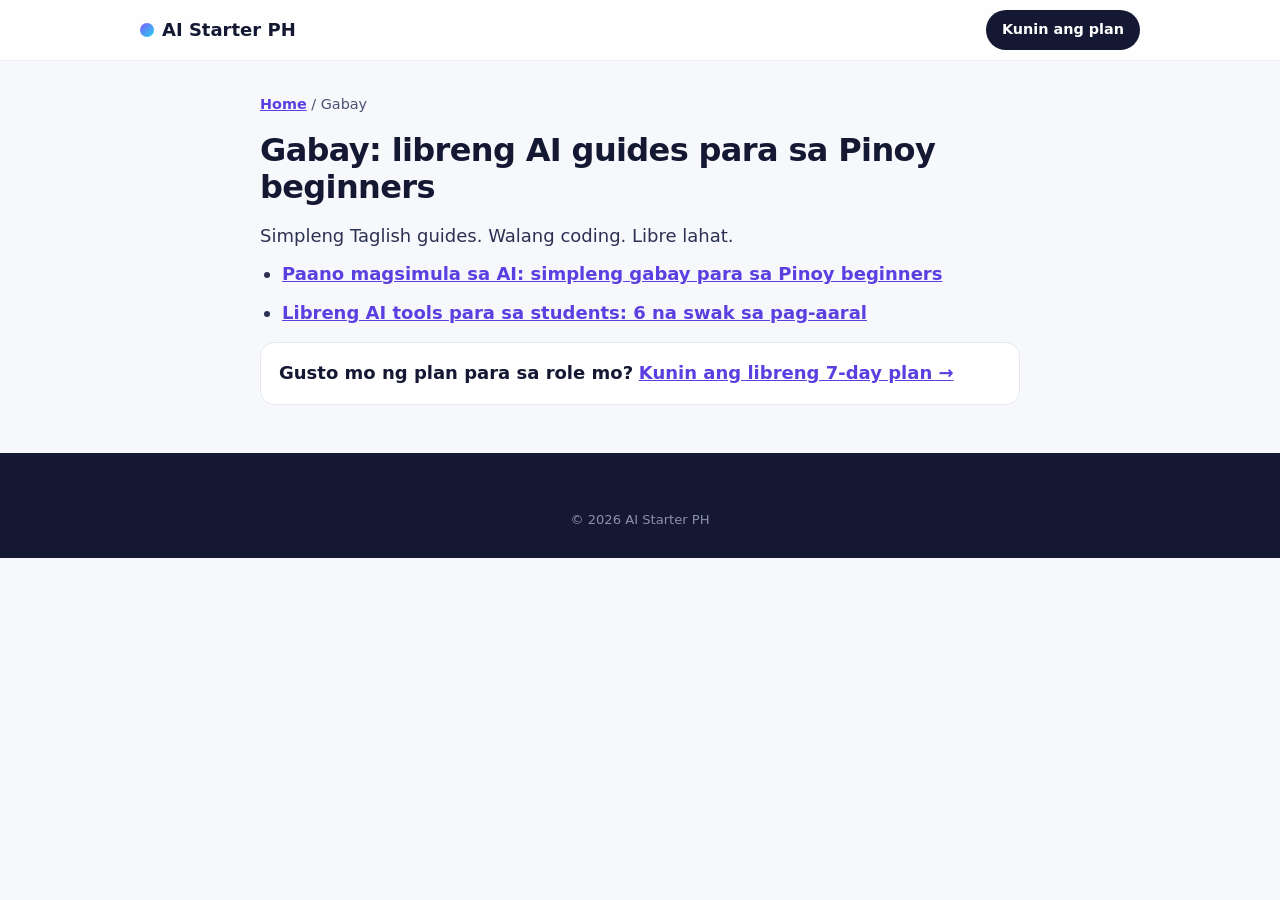
==== gabay/index.html @ e45cbada "Weekly review: students AI tools guide, /gabay/ index, copy-prompt AI coach on each plan, sitemap an" ====
<!doctype html>
<html lang="fil">
<head>
<meta charset="utf-8">
<meta name="viewport" content="width=device-width, initial-scale=1">
<title>Gabay: libreng AI guides para sa Pinoy beginners | AI Starter PH</title>
<meta name="description" content="Lahat ng libreng Taglish AI guides ng AI Starter PH. Simpleng hakbang para sa students, freelancers, sellers, creators at office workers.">
<link rel="canonical" href="https://jecabs67.github.io/ai-starter-ph/gabay/">
<link rel="icon" href="../favicon.svg" type="image/svg+xml">
<meta property="og:type" content="website">
<meta property="og:locale" content="fil_PH">
<meta property="og:title" content="Gabay: libreng AI guides para sa Pinoy beginners">
<meta property="og:url" content="https://jecabs67.github.io/ai-starter-ph/gabay/">
<meta property="og:image" content="https://jecabs67.github.io/ai-starter-ph/og-image.png">
<link rel="stylesheet" href="../style.css">
<script type="application/ld+json">{"@context": "https://schema.org", "@type": "CollectionPage", "name": "Gabay: mga AI guide para sa Pinoy beginners", "url": "https://jecabs67.github.io/ai-starter-ph/gabay/", "inLanguage": "fil", "hasPart": [{"@type": "Article", "name": "Paano magsimula sa AI", "url": "https://jecabs67.github.io/ai-starter-ph/gabay/paano-magsimula-sa-ai.html"}, {"@type": "Article", "name": "Libreng AI tools para sa students", "url": "https://jecabs67.github.io/ai-starter-ph/gabay/libreng-ai-tools-para-sa-students.html"}]}</script>
</head>
<body>
<nav class="nav"><div class="wrap"><a class="logo" href="../" style="color:inherit;text-decoration:none"><span class="dot"></span>AI Starter PH</a><a href="../#roles" class="nav-cta">Kunin ang plan</a></div></nav>
<main class="wrap">
<article class="guide">
<p class="crumb"><a href="../">Home</a> / Gabay</p>
<h1>Gabay: libreng AI guides para sa Pinoy beginners</h1>
<p>Simpleng Taglish guides. Walang coding. Libre lahat.</p>
<ul>
<li><a href="paano-magsimula-sa-ai.html">Paano magsimula sa AI: simpleng gabay para sa Pinoy beginners</a></li>
<li><a href="libreng-ai-tools-para-sa-students.html">Libreng AI tools para sa students: 6 na swak sa pag-aaral</a></li>
</ul>
<div class="box"><b>Gusto mo ng plan para sa role mo?</b> <a href="../#roles">Kunin ang libreng 7-day plan →</a></div>
</article>
</main>
<footer><div class="wrap"><p class="small">© 2026 AI Starter PH</p></div></footer>
</body>
</html>
---- style.css ----
*{box-sizing:border-box;margin:0;padding:0}
html{scroll-behavior:smooth}
body{font-family:"Inter",system-ui,-apple-system,Segoe UI,Roboto,sans-serif;background:#f7f8fc;color:#141833;line-height:1.6;font-size:17px}
.wrap{max-width:1040px;margin:0 auto;padding:0 20px}
.nav{position:sticky;top:0;z-index:5;background:rgba(255,255,255,.85);backdrop-filter:blur(10px);border-bottom:1px solid #eceefa}
.nav .wrap{display:flex;justify-content:space-between;align-items:center;height:60px}
.logo{font-weight:800;display:flex;align-items:center;gap:8px}
.dot{width:14px;height:14px;border-radius:50%;background:linear-gradient(135deg,#7c5cff,#22d3ee)}
.nav-cta{background:#141833;color:#fff;padding:8px 16px;border-radius:999px;text-decoration:none;font-weight:600;font-size:.9rem}
.hero{background:radial-gradient(circle at 80% 20%,#e7e1ff,transparent 50%),radial-gradient(circle at 10% 90%,#d8f6fb,transparent 50%);padding:48px 0 32px}
.hero-grid{display:grid;gap:24px;align-items:center}
.pill{display:inline-block;background:#fff;border:1px solid #e6e8f5;padding:6px 14px;border-radius:999px;font-size:.85rem;font-weight:600}
h1{font-size:2.3rem;line-height:1.15;margin:16px 0;letter-spacing:-.02em}
.grad{background:linear-gradient(90deg,#7c5cff,#22a6ee);-webkit-background-clip:text;background-clip:text;color:transparent}
.sub{font-size:1.1rem;color:#4a5072;max-width:520px}
.hero-btns{display:flex;flex-wrap:wrap;gap:10px;margin-top:22px}
.btn{display:inline-block;background:linear-gradient(135deg,#7c5cff,#5b8cff);color:#fff;padding:14px 24px;border-radius:14px;font-weight:700;text-decoration:none;box-shadow:0 8px 24px rgba(124,92,255,.3);transition:transform .15s}
.btn:hover{transform:translateY(-2px)}
.btn.ghost{background:#fff;color:#141833;box-shadow:none;border:1px solid #e0e3f2}
.hero-art{max-width:360px;margin:0 auto;width:100%}
section{padding:40px 0}
h2{font-size:1.6rem;letter-spacing:-.01em;margin-bottom:8px}
.center{text-align:center}.muted{color:#5d6386}
.step-grid{display:grid;gap:14px;margin-top:20px}
.step{background:#fff;border:1px solid #eceefa;border-radius:18px;padding:20px;display:grid;grid-template-columns:44px 1fr;column-gap:14px}
.step b{grid-row:span 2;width:44px;height:44px;border-radius:12px;background:#efeaff;color:#7c5cff;display:grid;place-items:center;font-size:1.2rem}
.step h3{font-size:1.08rem}.step p{color:#5d6386;font-size:.95rem}
.roles{display:grid;grid-template-columns:1fr 1fr;gap:12px;margin-top:20px}
.role{background:#fff;border:2px solid #eceefa;color:inherit;border-radius:18px;padding:18px 12px;font:inherit;font-weight:700;cursor:pointer;transition:all .15s;display:flex;flex-direction:column;align-items:center;gap:6px}
.role span{font-size:2rem}
.role:hover{border-color:#c9bdff;transform:translateY(-2px);box-shadow:0 8px 20px rgba(20,24,51,.06)}
.role.active{border-color:#7c5cff;background:#f3f0ff;box-shadow:0 0 0 4px rgba(124,92,255,.15)}
.role:last-child{grid-column:span 2}
.plan-head{text-align:center;margin-bottom:20px}
.plan-grid{display:grid;gap:16px}
.card{background:#fff;border:1px solid #eceefa;border-radius:20px;padding:22px;box-shadow:0 4px 16px rgba(20,24,51,.04)}
.card h3{font-size:1.15rem;margin-bottom:14px}
.tool{display:flex;align-items:center;gap:14px;padding:14px;border-radius:14px;border:1px solid #eceefa;margin-bottom:10px;transition:all .15s}
.tool:hover{border-color:#c9bdff;background:#faf9ff}
.badge{flex:none;width:46px;height:46px;border-radius:12px;display:grid;place-items:center;color:#fff;font-weight:800}
.tool .info{flex:1;min-width:0}.tool .info b{display:block}.tool .info small{color:#5d6386;font-size:.9rem}
.try{flex:none;background:#141833;color:#fff;text-decoration:none;padding:9px 14px;border-radius:10px;font-weight:700;font-size:.9rem}
.try:hover{background:#7c5cff}
.featured{border:2px dashed #f5b83d;background:#fffbf0}
.tag{display:inline-block;background:#f5b83d;color:#3a2800;font-size:.7rem;font-weight:800;padding:3px 8px;border-radius:6px;text-transform:uppercase;letter-spacing:.04em;vertical-align:middle;margin-right:6px}
.today{background:linear-gradient(135deg,#ecfdf3,#fff);border-color:#bbf0cf}
.today p{font-size:1.08rem}
.timeline{list-style:none;position:relative}
.timeline:before{content:"";position:absolute;left:15px;top:8px;bottom:8px;width:2px;background:#eceefa}
.timeline li{position:relative;display:flex;gap:14px;align-items:flex-start;padding:8px 0}
.timeline input{appearance:none;flex:none;width:32px;height:32px;border-radius:50%;border:2px solid #c9cde3;background:#fff;cursor:pointer;position:relative;z-index:1;display:grid;place-items:center;transition:all .15s}
.timeline input:checked{background:#16a34a;border-color:#16a34a}
.timeline input:checked:after{content:"✓";color:#fff;font-weight:800}
.timeline label{cursor:pointer;padding-top:4px}
.timeline li.done label{color:#8a90ad;text-decoration:line-through}
.progress{height:8px;background:#eceefa;border-radius:99px;margin:-4px 0 16px;overflow:hidden}
.progress div{height:100%;background:linear-gradient(90deg,#16a34a,#22d3ee);transition:width .3s}
.sponsor-banner{background:#fff4d6;padding:10px 16px;text-align:center;font-size:.9rem}
footer{background:#141833;color:#c9cde3;padding:48px 0 28px;text-align:center}
footer h3{color:#fff;font-size:1.3rem}
.signup{max-width:480px;margin:0 auto 24px}
form{display:flex;gap:8px;margin-top:14px}
input[type=email]{flex:1;min-width:0;padding:14px;border-radius:12px;border:1px solid #2c3258;background:#1d2246;color:#fff;font:inherit}
form button{padding:14px 18px;border-radius:12px;border:0;background:#2c3258;color:#9aa0c0;font:inherit;font-weight:700}
footer .muted{color:#9aa0c0}.small{font-size:.82rem;color:#8a90ad;margin-top:8px}
@media(min-width:760px){
 body{font-size:18px}
 h1{font-size:3.3rem}.hero{padding:72px 0 48px}
 .hero-grid{grid-template-columns:1.2fr 1fr}
 .step-grid{grid-template-columns:repeat(3,1fr)}
 .roles{grid-template-columns:repeat(5,1fr)}.role:last-child{grid-column:auto}
 .plan-grid{grid-template-columns:1fr 1fr}.plan-grid .wide{grid-column:span 2}
}
@media(max-width:480px){.card{padding:18px}.tool{flex-wrap:wrap}.tool .info{flex:1 1 calc(100% - 60px)}.try{width:100%;text-align:center}}
.today-head{display:flex;justify-content:space-between;align-items:center;gap:10px;flex-wrap:wrap;margin-bottom:10px}.today-head h3{margin:0}.daytag{background:#16a34a;color:#fff;font-weight:800;font-size:.8rem;padding:4px 10px;border-radius:999px}.done-all{background:linear-gradient(135deg,#f3f0ff,#ecfdf3)}button.btn{font:inherit;font-weight:700;cursor:pointer}
.hp{position:absolute;left:-9999px;width:1px;height:1px;opacity:0}
.nav-links{display:flex;align-items:center;gap:14px}
.nav-link{color:#141833;text-decoration:none;font-weight:600;font-size:.9rem}
.faq{margin:48px auto 24px;max-width:760px}
.faq h2{margin-bottom:16px}
.faq details{background:#fff;border:1px solid #e6e8f5;border-radius:14px;padding:14px 18px;margin-bottom:10px}
.faq summary{cursor:pointer;font-weight:700}
.faq details p{margin-top:8px;color:#4a5072}
.faq a,.guide a{color:#5b3fe0;font-weight:600}
.guide{max-width:760px;margin:32px auto 48px}
.guide h1{font-size:2rem}
.guide h2{margin:28px 0 8px;font-size:1.35rem}
.guide p,.guide li{margin-bottom:10px;color:#2c3152}
.guide ol,.guide ul{padding-left:22px}
.guide .box{background:#fff;border:1px solid #e6e8f5;border-radius:14px;padding:16px 18px;margin:14px 0}
.guide .crumb{font-size:.9rem;color:#4a5072}

.coach textarea{width:100%;font:inherit;font-size:.9rem;padding:10px 12px;border:1px solid #e6e8f5;border-radius:10px;resize:vertical;margin:8px 0;background:#fafbff;color:#2c3152}
.coach .hero-btns{margin-top:4px}
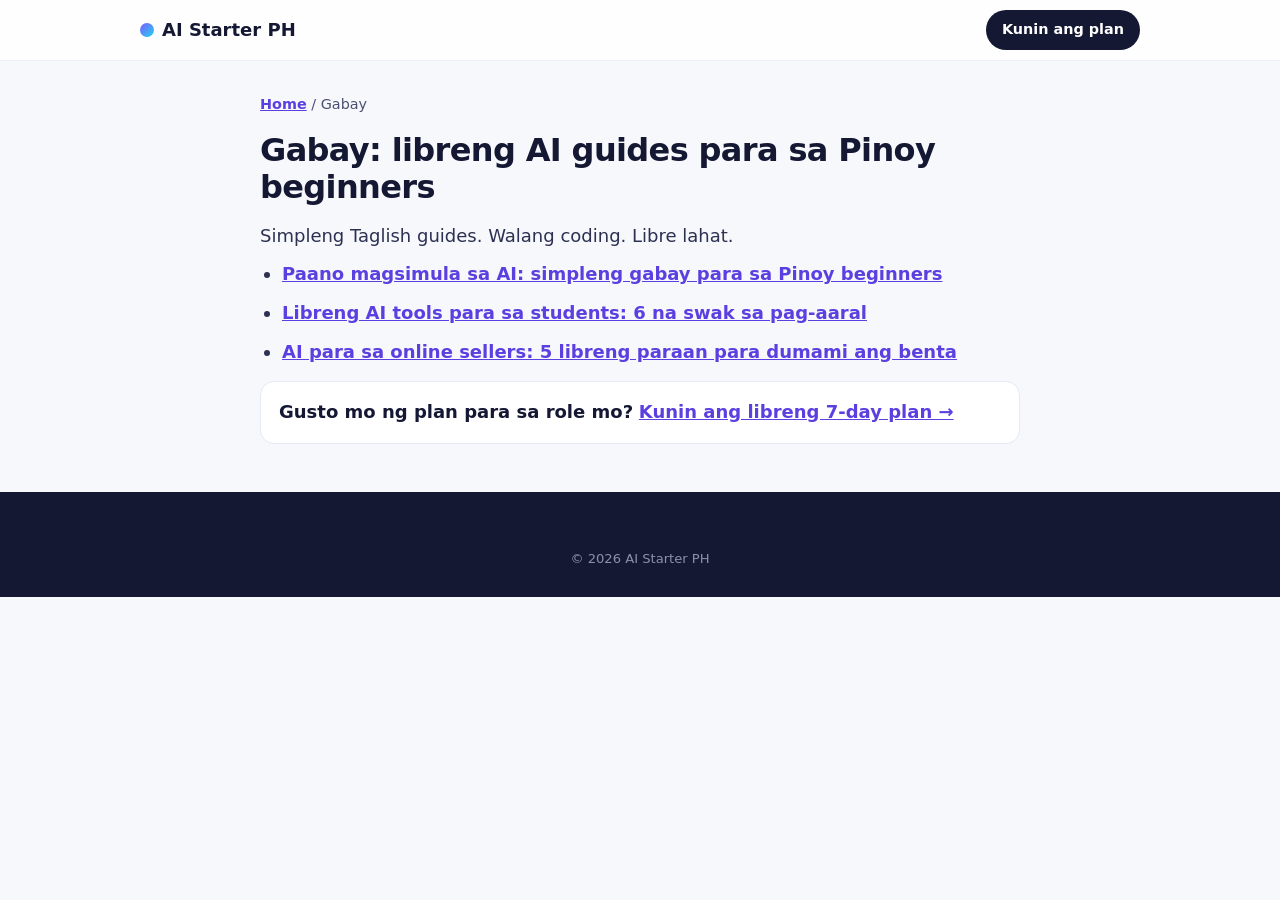
==== commit 90f6ecf3: "Weekly review: online sellers AI guide, guide link on Student and Seller plans, breadcrumb fix, site" ====
--- a/gabay/index.html
+++ b/gabay/index.html
@@ -13,7 +13,7 @@
 <meta property="og:url" content="https://jecabs67.github.io/ai-starter-ph/gabay/">
 <meta property="og:image" content="https://jecabs67.github.io/ai-starter-ph/og-image.png">
 <link rel="stylesheet" href="../style.css">
-<script type="application/ld+json">{"@context": "https://schema.org", "@type": "CollectionPage", "name": "Gabay: mga AI guide para sa Pinoy beginners", "url": "https://jecabs67.github.io/ai-starter-ph/gabay/", "inLanguage": "fil", "hasPart": [{"@type": "Article", "name": "Paano magsimula sa AI", "url": "https://jecabs67.github.io/ai-starter-ph/gabay/paano-magsimula-sa-ai.html"}, {"@type": "Article", "name": "Libreng AI tools para sa students", "url": "https://jecabs67.github.io/ai-starter-ph/gabay/libreng-ai-tools-para-sa-students.html"}]}</script>
+<script type="application/ld+json">{"@context": "https://schema.org", "@type": "CollectionPage", "name": "Gabay: mga AI guide para sa Pinoy beginners", "url": "https://jecabs67.github.io/ai-starter-ph/gabay/", "inLanguage": "fil", "hasPart": [{"@type": "Article", "name": "Paano magsimula sa AI", "url": "https://jecabs67.github.io/ai-starter-ph/gabay/paano-magsimula-sa-ai.html"}, {"@type": "Article", "name": "Libreng AI tools para sa students", "url": "https://jecabs67.github.io/ai-starter-ph/gabay/libreng-ai-tools-para-sa-students.html"}, {"@type": "Article", "name": "AI para sa online sellers", "url": "https://jecabs67.github.io/ai-starter-ph/gabay/ai-para-sa-online-sellers.html"}]}</script>
 </head>
 <body>
 <nav class="nav"><div class="wrap"><a class="logo" href="../" style="color:inherit;text-decoration:none"><span class="dot"></span>AI Starter PH</a><a href="../#roles" class="nav-cta">Kunin ang plan</a></div></nav>
@@ -25,6 +25,7 @@
 <ul>
 <li><a href="paano-magsimula-sa-ai.html">Paano magsimula sa AI: simpleng gabay para sa Pinoy beginners</a></li>
 <li><a href="libreng-ai-tools-para-sa-students.html">Libreng AI tools para sa students: 6 na swak sa pag-aaral</a></li>
+<li><a href="ai-para-sa-online-sellers.html">AI para sa online sellers: 5 libreng paraan para dumami ang benta</a></li>
 </ul>
 <div class="box"><b>Gusto mo ng plan para sa role mo?</b> <a href="../#roles">Kunin ang libreng 7-day plan →</a></div>
 </article>
--- a/style.css
+++ b/style.css
@@ -92,3 +92,4 @@
 
 .coach textarea{width:100%;font:inherit;font-size:.9rem;padding:10px 12px;border:1px solid #e6e8f5;border-radius:10px;resize:vertical;margin:8px 0;background:#fafbff;color:#2c3152}
 .coach .hero-btns{margin-top:4px}
+.guide-link{margin:.4rem 0 0}.guide-link a{font-weight:600}
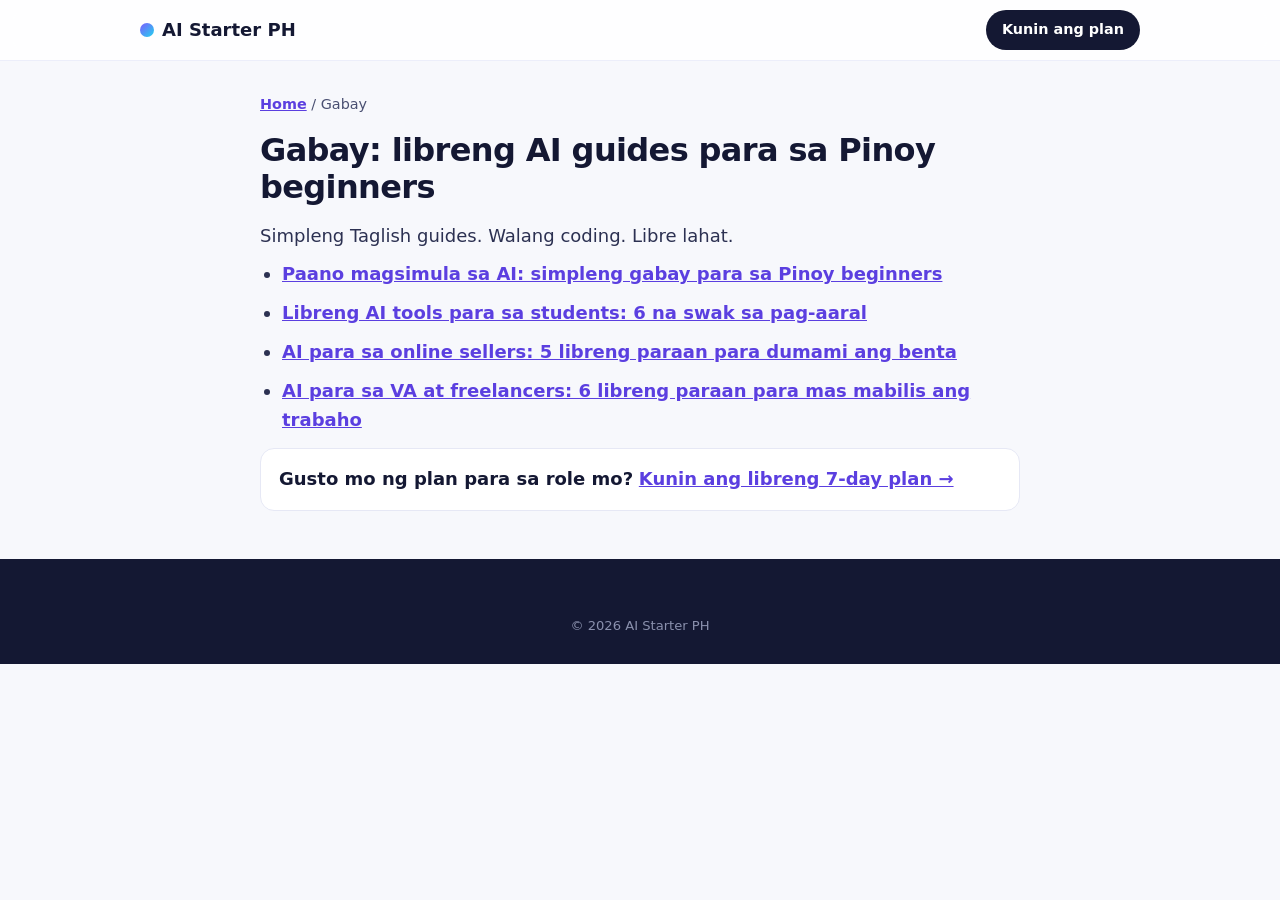
==== commit 4758a605: "Weekly review: VA and freelancers AI guide, guide link on VA plan, sitemap and llms.txt update" ====
--- a/gabay/index.html
+++ b/gabay/index.html
@@ -13,7 +13,7 @@
 <meta property="og:url" content="https://jecabs67.github.io/ai-starter-ph/gabay/">
 <meta property="og:image" content="https://jecabs67.github.io/ai-starter-ph/og-image.png">
 <link rel="stylesheet" href="../style.css">
-<script type="application/ld+json">{"@context": "https://schema.org", "@type": "CollectionPage", "name": "Gabay: mga AI guide para sa Pinoy beginners", "url": "https://jecabs67.github.io/ai-starter-ph/gabay/", "inLanguage": "fil", "hasPart": [{"@type": "Article", "name": "Paano magsimula sa AI", "url": "https://jecabs67.github.io/ai-starter-ph/gabay/paano-magsimula-sa-ai.html"}, {"@type": "Article", "name": "Libreng AI tools para sa students", "url": "https://jecabs67.github.io/ai-starter-ph/gabay/libreng-ai-tools-para-sa-students.html"}, {"@type": "Article", "name": "AI para sa online sellers", "url": "https://jecabs67.github.io/ai-starter-ph/gabay/ai-para-sa-online-sellers.html"}]}</script>
+<script type="application/ld+json">{"@context": "https://schema.org", "@type": "CollectionPage", "name": "Gabay: mga AI guide para sa Pinoy beginners", "url": "https://jecabs67.github.io/ai-starter-ph/gabay/", "inLanguage": "fil", "hasPart": [{"@type": "Article", "name": "Paano magsimula sa AI", "url": "https://jecabs67.github.io/ai-starter-ph/gabay/paano-magsimula-sa-ai.html"}, {"@type": "Article", "name": "Libreng AI tools para sa students", "url": "https://jecabs67.github.io/ai-starter-ph/gabay/libreng-ai-tools-para-sa-students.html"}, {"@type": "Article", "name": "AI para sa online sellers", "url": "https://jecabs67.github.io/ai-starter-ph/gabay/ai-para-sa-online-sellers.html"}, {"@type": "Article", "name": "AI para sa VA at freelancers", "url": "https://jecabs67.github.io/ai-starter-ph/gabay/ai-para-sa-va-at-freelancers.html"}]}</script>
 </head>
 <body>
 <nav class="nav"><div class="wrap"><a class="logo" href="../" style="color:inherit;text-decoration:none"><span class="dot"></span>AI Starter PH</a><a href="../#roles" class="nav-cta">Kunin ang plan</a></div></nav>
@@ -26,6 +26,7 @@
 <li><a href="paano-magsimula-sa-ai.html">Paano magsimula sa AI: simpleng gabay para sa Pinoy beginners</a></li>
 <li><a href="libreng-ai-tools-para-sa-students.html">Libreng AI tools para sa students: 6 na swak sa pag-aaral</a></li>
 <li><a href="ai-para-sa-online-sellers.html">AI para sa online sellers: 5 libreng paraan para dumami ang benta</a></li>
+<li><a href="ai-para-sa-va-at-freelancers.html">AI para sa VA at freelancers: 6 libreng paraan para mas mabilis ang trabaho</a></li>
 </ul>
 <div class="box"><b>Gusto mo ng plan para sa role mo?</b> <a href="../#roles">Kunin ang libreng 7-day plan →</a></div>
 </article>
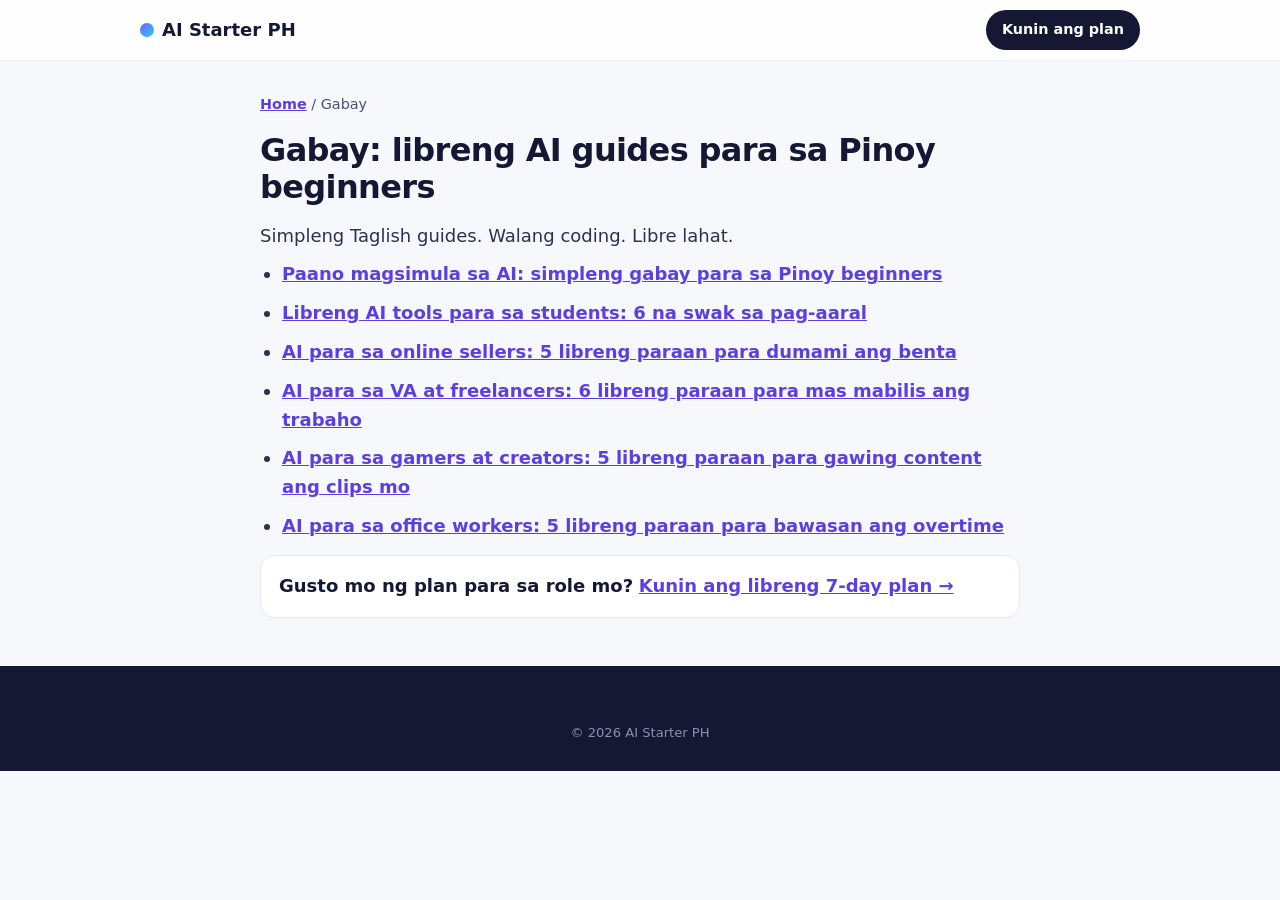
==== commit 7f48e455: "Add gamer and office guides, tool logos, and SEO updates New Taglish guides for the two video topics" ====
--- a/gabay/index.html
+++ b/gabay/index.html
@@ -12,8 +12,17 @@
 <meta property="og:title" content="Gabay: libreng AI guides para sa Pinoy beginners">
 <meta property="og:url" content="https://jecabs67.github.io/ai-starter-ph/gabay/">
 <meta property="og:image" content="https://jecabs67.github.io/ai-starter-ph/og-image.png">
+<meta property="og:image:width" content="1200">
+<meta property="og:image:height" content="630">
+<meta property="og:site_name" content="AI Starter PH">
+<meta property="og:description" content="Lahat ng libreng Taglish AI guides ng AI Starter PH. Simpleng hakbang para sa students, freelancers, sellers, creators at office workers.">
+<meta name="twitter:card" content="summary_large_image">
+<meta name="twitter:title" content="Gabay: libreng AI guides para sa Pinoy beginners">
+<meta name="twitter:description" content="Lahat ng libreng Taglish AI guides ng AI Starter PH. Simpleng hakbang para sa students, freelancers, sellers, creators at office workers.">
+<meta name="twitter:image" content="https://jecabs67.github.io/ai-starter-ph/og-image.png">
+<link rel="apple-touch-icon" href="../apple-touch-icon.png">
 <link rel="stylesheet" href="../style.css">
-<script type="application/ld+json">{"@context": "https://schema.org", "@type": "CollectionPage", "name": "Gabay: mga AI guide para sa Pinoy beginners", "url": "https://jecabs67.github.io/ai-starter-ph/gabay/", "inLanguage": "fil", "hasPart": [{"@type": "Article", "name": "Paano magsimula sa AI", "url": "https://jecabs67.github.io/ai-starter-ph/gabay/paano-magsimula-sa-ai.html"}, {"@type": "Article", "name": "Libreng AI tools para sa students", "url": "https://jecabs67.github.io/ai-starter-ph/gabay/libreng-ai-tools-para-sa-students.html"}, {"@type": "Article", "name": "AI para sa online sellers", "url": "https://jecabs67.github.io/ai-starter-ph/gabay/ai-para-sa-online-sellers.html"}, {"@type": "Article", "name": "AI para sa VA at freelancers", "url": "https://jecabs67.github.io/ai-starter-ph/gabay/ai-para-sa-va-at-freelancers.html"}]}</script>
+<script type="application/ld+json">{"@context": "https://schema.org", "@type": "CollectionPage", "name": "Gabay: mga AI guide para sa Pinoy beginners", "url": "https://jecabs67.github.io/ai-starter-ph/gabay/", "inLanguage": "fil", "hasPart": [{"@type": "Article", "name": "Paano magsimula sa AI", "url": "https://jecabs67.github.io/ai-starter-ph/gabay/paano-magsimula-sa-ai.html"}, {"@type": "Article", "name": "Libreng AI tools para sa students", "url": "https://jecabs67.github.io/ai-starter-ph/gabay/libreng-ai-tools-para-sa-students.html"}, {"@type": "Article", "name": "AI para sa online sellers", "url": "https://jecabs67.github.io/ai-starter-ph/gabay/ai-para-sa-online-sellers.html"}, {"@type": "Article", "name": "AI para sa VA at freelancers", "url": "https://jecabs67.github.io/ai-starter-ph/gabay/ai-para-sa-va-at-freelancers.html"}, {"@type": "Article", "name": "AI para sa gamers at creators", "url": "https://jecabs67.github.io/ai-starter-ph/gabay/ai-para-sa-gamers-at-creators.html"}, {"@type": "Article", "name": "AI para sa office workers", "url": "https://jecabs67.github.io/ai-starter-ph/gabay/ai-para-sa-office-workers.html"}]}</script>
 </head>
 <body>
 <nav class="nav"><div class="wrap"><a class="logo" href="../" style="color:inherit;text-decoration:none"><span class="dot"></span>AI Starter PH</a><a href="../#roles" class="nav-cta">Kunin ang plan</a></div></nav>
@@ -27,10 +36,13 @@
 <li><a href="libreng-ai-tools-para-sa-students.html">Libreng AI tools para sa students: 6 na swak sa pag-aaral</a></li>
 <li><a href="ai-para-sa-online-sellers.html">AI para sa online sellers: 5 libreng paraan para dumami ang benta</a></li>
 <li><a href="ai-para-sa-va-at-freelancers.html">AI para sa VA at freelancers: 6 libreng paraan para mas mabilis ang trabaho</a></li>
+<li><a href="ai-para-sa-gamers-at-creators.html">AI para sa gamers at creators: 5 libreng paraan para gawing content ang clips mo</a></li>
+<li><a href="ai-para-sa-office-workers.html">AI para sa office workers: 5 libreng paraan para bawasan ang overtime</a></li>
 </ul>
 <div class="box"><b>Gusto mo ng plan para sa role mo?</b> <a href="../#roles">Kunin ang libreng 7-day plan →</a></div>
 </article>
 </main>
 <footer><div class="wrap"><p class="small">© 2026 AI Starter PH</p></div></footer>
+<script defer src='https://static.cloudflareinsights.com/beacon.min.js' data-cf-beacon='{"token": "be835ded4e56485288c1e90604e5a01b"}'></script>
 </body>
 </html>
--- a/style.css
+++ b/style.css
@@ -37,7 +37,9 @@
 .card h3{font-size:1.15rem;margin-bottom:14px}
 .tool{display:flex;align-items:center;gap:14px;padding:14px;border-radius:14px;border:1px solid #eceefa;margin-bottom:10px;transition:all .15s}
 .tool:hover{border-color:#c9bdff;background:#faf9ff}
-.badge{flex:none;width:46px;height:46px;border-radius:12px;display:grid;place-items:center;color:#fff;font-weight:800}
+.badge{flex:none;width:46px;height:46px;border-radius:12px;display:grid;place-items:center;color:#fff;font-weight:800;overflow:hidden;position:relative}
+.badge img{width:46px;height:46px;object-fit:cover;display:block}
+.badge-letters{display:grid;place-items:center;width:100%;height:100%;line-height:1}
 .tool .info{flex:1;min-width:0}.tool .info b{display:block}.tool .info small{color:#5d6386;font-size:.9rem}
 .try{flex:none;background:#141833;color:#fff;text-decoration:none;padding:9px 14px;border-radius:10px;font-weight:700;font-size:.9rem}
 .try:hover{background:#7c5cff}
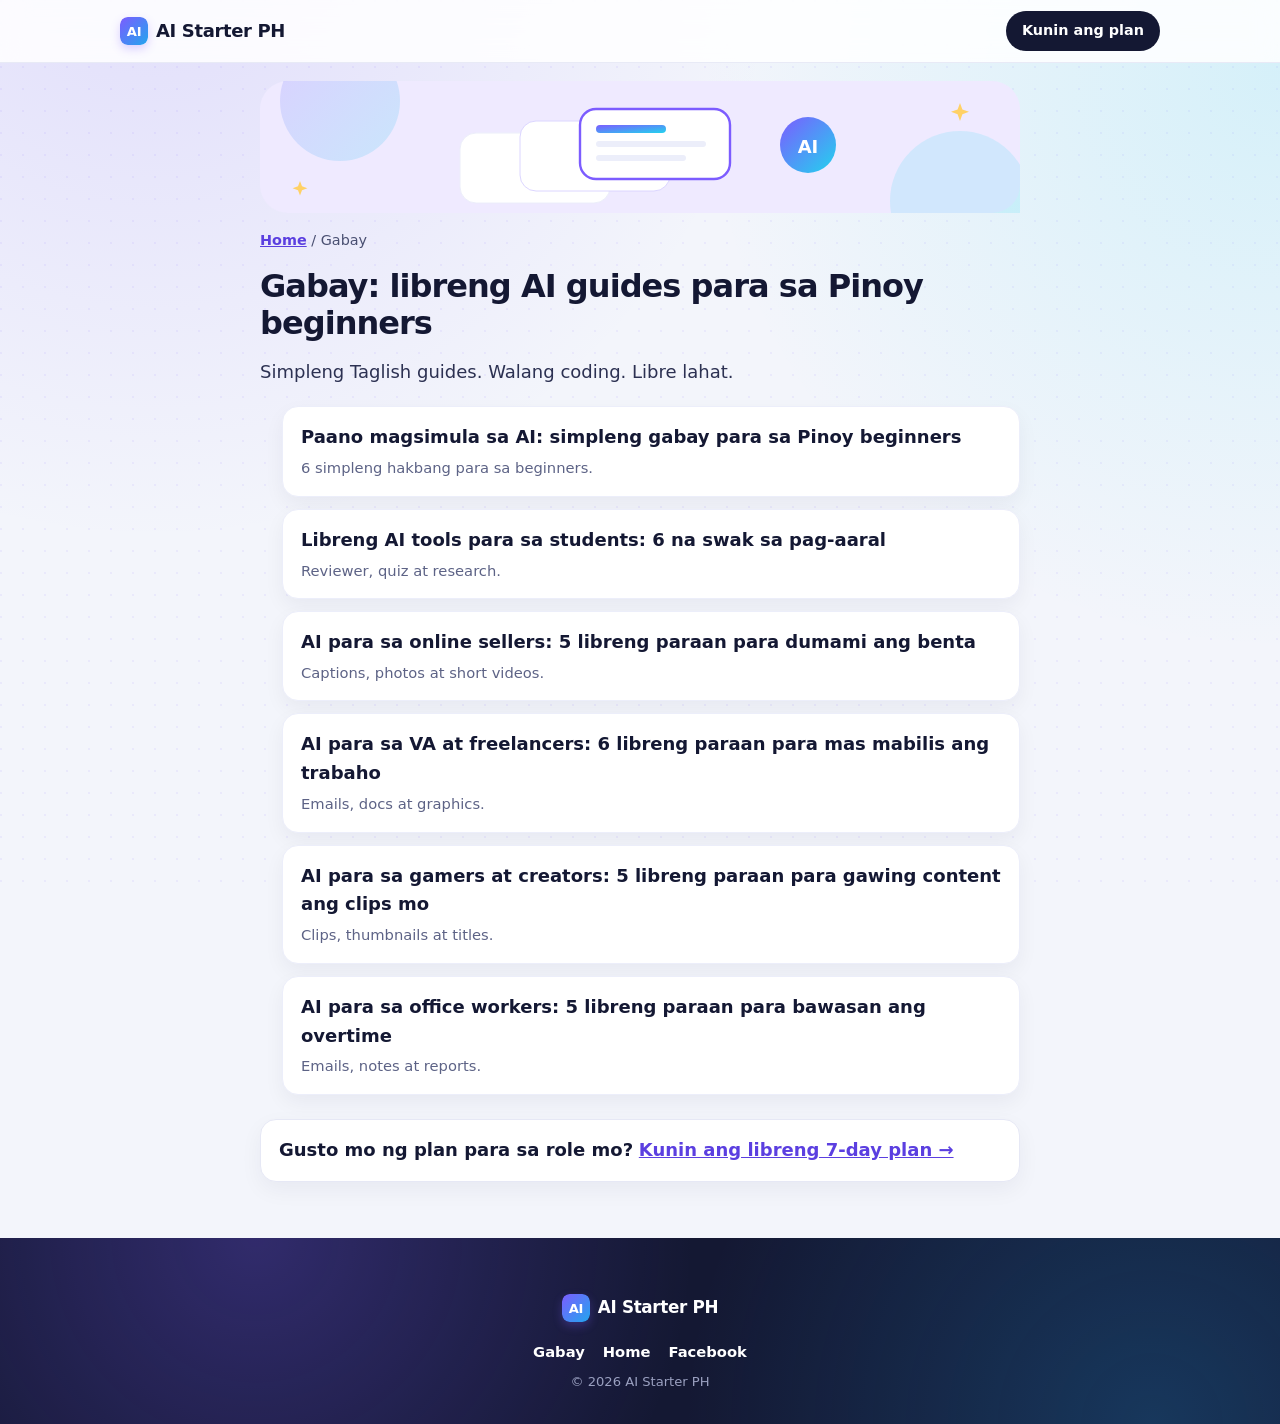
==== commit eb214cd0: "Refresh site visuals with hero art, icons and guide banners Keep the same content and structure. Add" ====
--- a/gabay/index.html
+++ b/gabay/index.html
@@ -25,24 +25,55 @@
 <script type="application/ld+json">{"@context": "https://schema.org", "@type": "CollectionPage", "name": "Gabay: mga AI guide para sa Pinoy beginners", "url": "https://jecabs67.github.io/ai-starter-ph/gabay/", "inLanguage": "fil", "hasPart": [{"@type": "Article", "name": "Paano magsimula sa AI", "url": "https://jecabs67.github.io/ai-starter-ph/gabay/paano-magsimula-sa-ai.html"}, {"@type": "Article", "name": "Libreng AI tools para sa students", "url": "https://jecabs67.github.io/ai-starter-ph/gabay/libreng-ai-tools-para-sa-students.html"}, {"@type": "Article", "name": "AI para sa online sellers", "url": "https://jecabs67.github.io/ai-starter-ph/gabay/ai-para-sa-online-sellers.html"}, {"@type": "Article", "name": "AI para sa VA at freelancers", "url": "https://jecabs67.github.io/ai-starter-ph/gabay/ai-para-sa-va-at-freelancers.html"}, {"@type": "Article", "name": "AI para sa gamers at creators", "url": "https://jecabs67.github.io/ai-starter-ph/gabay/ai-para-sa-gamers-at-creators.html"}, {"@type": "Article", "name": "AI para sa office workers", "url": "https://jecabs67.github.io/ai-starter-ph/gabay/ai-para-sa-office-workers.html"}]}</script>
 </head>
 <body>
-<nav class="nav"><div class="wrap"><a class="logo" href="../" style="color:inherit;text-decoration:none"><span class="dot"></span>AI Starter PH</a><a href="../#roles" class="nav-cta">Kunin ang plan</a></div></nav>
+<a class="skip" href="#guide">Laktawan papunta sa gabay</a>
+<nav class="nav"><div class="wrap"><a class="logo" href="../"><svg class="logo-mark" viewBox="0 0 64 64" width="28" height="28" aria-hidden="true"><defs><linearGradient id="lm-nav" x1="0" y1="0" x2="1" y2="1"><stop offset="0" stop-color="#7c5cff"/><stop offset="1" stop-color="#22a6ee"/></linearGradient></defs><rect width="64" height="64" rx="16" fill="url(#lm-nav)"/><text x="32" y="44" text-anchor="middle" font-family="system-ui,sans-serif" font-weight="800" font-size="30" fill="#fff">AI</text></svg>AI Starter PH</a><a href="../#roles" class="nav-cta">Kunin ang plan</a></div></nav>
+<div class="guide-banner" aria-hidden="true"><div class="wrap"><div class="guide-banner-art"><svg viewBox="0 0 760 132" width="100%" height="132" xmlns="http://www.w3.org/2000/svg"><defs>
+      <linearGradient id="gb1" x1="0" y1="0" x2="1" y2="1"><stop offset="0" stop-color="#7c5cff"/><stop offset="1" stop-color="#22d3ee"/></linearGradient>
+      <linearGradient id="gb2" x1="0" y1="0" x2="1" y2="1"><stop offset="0" stop-color="#ffd166"/><stop offset="1" stop-color="#ff7aa2"/></linearGradient>
+    </defs>
+    <rect width="760" height="132" rx="28" fill="#efeaff"/>
+    <circle cx="80" cy="20" r="60" fill="url(#gb1)" opacity=".18"/>
+    <circle cx="700" cy="120" r="70" fill="#22d3ee" opacity=".14"/>
+    <g fill="#ffd166">
+      <path d="M700 22l2.4 6.4 6.6 2.4-6.6 2.4L700 40l-2.4-6.8-6.6-2.4 6.6-2.4z"/>
+      <path d="M40 100l2 5.2 5.4 2-5.4 2L40 114.4 38 109.2l-5.4-2 5.4-2z"/>
+    </g>
+        <g transform="translate(180 28)">
+          <rect x="20" y="24" width="150" height="70" rx="16" fill="#fff" stroke="#eceefa"/>
+          <rect x="80" y="12" width="150" height="70" rx="16" fill="#fff" stroke="#dcd6ff"/>
+          <rect x="140" y="0" width="150" height="70" rx="16" fill="#fff" stroke="#7c5cff" stroke-width="2.4"/>
+          <rect x="156" y="16" width="70" height="8" rx="4" fill="url(#gb1)"/>
+          <rect x="156" y="32" width="110" height="6" rx="3" fill="#eceefa"/>
+          <rect x="156" y="46" width="90" height="6" rx="3" fill="#eceefa"/>
+        </g>
+        <g transform="translate(520 36)"><circle r="28" cx="28" cy="28" fill="url(#gb1)"/><text x="28" y="36" text-anchor="middle" font-size="18" font-weight="800" fill="#fff" font-family="system-ui,sans-serif">AI</text></g>
+      </svg></div></div></div>
 <main class="wrap">
-<article class="guide">
+<article class="guide reveal" id="guide">
 <p class="crumb"><a href="../">Home</a> / Gabay</p>
 <h1>Gabay: libreng AI guides para sa Pinoy beginners</h1>
 <p>Simpleng Taglish guides. Walang coding. Libre lahat.</p>
-<ul>
-<li><a href="paano-magsimula-sa-ai.html">Paano magsimula sa AI: simpleng gabay para sa Pinoy beginners</a></li>
-<li><a href="libreng-ai-tools-para-sa-students.html">Libreng AI tools para sa students: 6 na swak sa pag-aaral</a></li>
-<li><a href="ai-para-sa-online-sellers.html">AI para sa online sellers: 5 libreng paraan para dumami ang benta</a></li>
-<li><a href="ai-para-sa-va-at-freelancers.html">AI para sa VA at freelancers: 6 libreng paraan para mas mabilis ang trabaho</a></li>
-<li><a href="ai-para-sa-gamers-at-creators.html">AI para sa gamers at creators: 5 libreng paraan para gawing content ang clips mo</a></li>
-<li><a href="ai-para-sa-office-workers.html">AI para sa office workers: 5 libreng paraan para bawasan ang overtime</a></li>
+<ul class="guide-list">
+<li><a href="paano-magsimula-sa-ai.html">Paano magsimula sa AI: simpleng gabay para sa Pinoy beginners<small>6 simpleng hakbang para sa beginners.</small></a></li>
+<li><a href="libreng-ai-tools-para-sa-students.html">Libreng AI tools para sa students: 6 na swak sa pag-aaral<small>Reviewer, quiz at research.</small></a></li>
+<li><a href="ai-para-sa-online-sellers.html">AI para sa online sellers: 5 libreng paraan para dumami ang benta<small>Captions, photos at short videos.</small></a></li>
+<li><a href="ai-para-sa-va-at-freelancers.html">AI para sa VA at freelancers: 6 libreng paraan para mas mabilis ang trabaho<small>Emails, docs at graphics.</small></a></li>
+<li><a href="ai-para-sa-gamers-at-creators.html">AI para sa gamers at creators: 5 libreng paraan para gawing content ang clips mo<small>Clips, thumbnails at titles.</small></a></li>
+<li><a href="ai-para-sa-office-workers.html">AI para sa office workers: 5 libreng paraan para bawasan ang overtime<small>Emails, notes at reports.</small></a></li>
 </ul>
 <div class="box"><b>Gusto mo ng plan para sa role mo?</b> <a href="../#roles">Kunin ang libreng 7-day plan →</a></div>
 </article>
 </main>
-<footer><div class="wrap"><p class="small">© 2026 AI Starter PH</p></div></footer>
+<footer>
+  <div class="wrap">
+    <div class="footer-brand"><a class="logo" href="../"><svg class="logo-mark" viewBox="0 0 64 64" width="28" height="28" aria-hidden="true"><defs><linearGradient id="lm-foot" x1="0" y1="0" x2="1" y2="1"><stop offset="0" stop-color="#7c5cff"/><stop offset="1" stop-color="#22a6ee"/></linearGradient></defs><rect width="64" height="64" rx="16" fill="url(#lm-foot)"/><text x="32" y="44" text-anchor="middle" font-family="system-ui,sans-serif" font-weight="800" font-size="30" fill="#fff">AI</text></svg>AI Starter PH</a></div>
+    <nav class="footer-links"><a href="./">Gabay</a><a href="../">Home</a><a href="https://www.facebook.com/profile.php?id=61595449888614">Facebook</a></nav>
+    <p class="small">© 2026 AI Starter PH</p>
+  </div>
+</footer>
+<script>
+(function(){var els=document.querySelectorAll(".reveal");if(!els.length)return;var reduce=false;try{reduce=window.matchMedia&&window.matchMedia("(prefers-reduced-motion: reduce)").matches;}catch(e){}if(reduce||typeof IntersectionObserver!=="function"){for(var i=0;i<els.length;i++)els[i].classList.add("on");return;}var io=new IntersectionObserver(function(entries){entries.forEach(function(e){if(e.isIntersecting){e.target.classList.add("on");io.unobserve(e.target);}});},{threshold:0.12,rootMargin:"0px 0px -24px 0px"});for(var i=0;i<els.length;i++)io.observe(els[i]);})();
+</script>
 <script defer src='https://static.cloudflareinsights.com/beacon.min.js' data-cf-beacon='{"token": "be835ded4e56485288c1e90604e5a01b"}'></script>
 </body>
 </html>
--- a/style.css
+++ b/style.css
@@ -1,97 +1,179 @@
 *{box-sizing:border-box;margin:0;padding:0}
 html{scroll-behavior:smooth}
-body{font-family:"Inter",system-ui,-apple-system,Segoe UI,Roboto,sans-serif;background:#f7f8fc;color:#141833;line-height:1.6;font-size:17px}
-.wrap{max-width:1040px;margin:0 auto;padding:0 20px}
-.nav{position:sticky;top:0;z-index:5;background:rgba(255,255,255,.85);backdrop-filter:blur(10px);border-bottom:1px solid #eceefa}
-.nav .wrap{display:flex;justify-content:space-between;align-items:center;height:60px}
-.logo{font-weight:800;display:flex;align-items:center;gap:8px}
+body{
+  font-family:system-ui,-apple-system,Segoe UI,Roboto,sans-serif;
+  color:#141833;
+  line-height:1.6;
+  font-size:17px;
+  background-color:#f3f5fb;
+  background-image:
+    radial-gradient(circle at 12% -10%,rgba(124,92,255,.16),transparent 42%),
+    radial-gradient(circle at 100% 8%,rgba(34,211,238,.14),transparent 38%),
+    radial-gradient(circle at 1px 1px,rgba(124,92,255,.08) 1.1px,transparent 0);
+  background-size:auto,auto,22px 22px;
+  background-attachment:fixed;
+}
+.wrap{max-width:1080px;margin:0 auto;padding:0 20px}
+.skip{position:absolute;left:-999px;top:8px;background:#141833;color:#fff;padding:8px 14px;border-radius:10px;z-index:20}
+.skip:focus{left:12px}
+.nav{position:sticky;top:0;z-index:5;background:rgba(255,255,255,.86);backdrop-filter:blur(14px);-webkit-backdrop-filter:blur(14px);border-bottom:1px solid rgba(230,232,245,.9)}
+.nav .wrap{display:flex;justify-content:space-between;align-items:center;height:62px}
+.logo{font-weight:800;display:inline-flex;align-items:center;gap:8px;color:inherit;text-decoration:none;letter-spacing:-.02em}
+.logo-mark{width:28px;height:28px;flex:none;border-radius:8px;display:block;box-shadow:0 4px 10px rgba(124,92,255,.28)}
 .dot{width:14px;height:14px;border-radius:50%;background:linear-gradient(135deg,#7c5cff,#22d3ee)}
-.nav-cta{background:#141833;color:#fff;padding:8px 16px;border-radius:999px;text-decoration:none;font-weight:600;font-size:.9rem}
-.hero{background:radial-gradient(circle at 80% 20%,#e7e1ff,transparent 50%),radial-gradient(circle at 10% 90%,#d8f6fb,transparent 50%);padding:48px 0 32px}
-.hero-grid{display:grid;gap:24px;align-items:center}
-.pill{display:inline-block;background:#fff;border:1px solid #e6e8f5;padding:6px 14px;border-radius:999px;font-size:.85rem;font-weight:600}
-h1{font-size:2.3rem;line-height:1.15;margin:16px 0;letter-spacing:-.02em}
+.nav-cta{background:#141833;color:#fff;padding:8px 16px;border-radius:999px;text-decoration:none;font-weight:600;font-size:.9rem;min-height:36px;display:inline-flex;align-items:center}
+.nav-cta:hover{background:#7c5cff}
+.hero{position:relative;padding:40px 0 56px;overflow:hidden}
+.hero:after{content:"";position:absolute;left:0;right:0;bottom:-1px;height:56px;background:linear-gradient(180deg,transparent,rgba(243,245,251,.2) 40%,#f3f5fb);pointer-events:none}
+.hero-grid{display:grid;gap:28px;align-items:center;position:relative;z-index:1}
+.pill{display:inline-flex;align-items:center;gap:6px;background:#fff;border:1px solid #e6e8f5;padding:6px 14px;border-radius:999px;font-size:.85rem;font-weight:700;box-shadow:0 4px 14px rgba(20,24,51,.05)}
+h1{font-size:2.2rem;line-height:1.15;margin:16px 0;letter-spacing:-.03em}
 .grad{background:linear-gradient(90deg,#7c5cff,#22a6ee);-webkit-background-clip:text;background-clip:text;color:transparent}
-.sub{font-size:1.1rem;color:#4a5072;max-width:520px}
+.sub{font-size:1.08rem;color:#4a5072;max-width:520px}
 .hero-btns{display:flex;flex-wrap:wrap;gap:10px;margin-top:22px}
-.btn{display:inline-block;background:linear-gradient(135deg,#7c5cff,#5b8cff);color:#fff;padding:14px 24px;border-radius:14px;font-weight:700;text-decoration:none;box-shadow:0 8px 24px rgba(124,92,255,.3);transition:transform .15s}
-.btn:hover{transform:translateY(-2px)}
-.btn.ghost{background:#fff;color:#141833;box-shadow:none;border:1px solid #e0e3f2}
-.hero-art{max-width:360px;margin:0 auto;width:100%}
-section{padding:40px 0}
-h2{font-size:1.6rem;letter-spacing:-.01em;margin-bottom:8px}
+.btn{display:inline-flex;align-items:center;justify-content:center;background:#141833;color:#fff;padding:14px 22px;border-radius:14px;font-weight:700;text-decoration:none;border:0;box-shadow:0 8px 24px rgba(20,24,51,.22);transition:transform .15s,box-shadow .15s,background .15s}
+.btn:hover{transform:translateY(-2px);background:#7c5cff;box-shadow:0 12px 28px rgba(124,92,255,.35)}
+.btn:active{transform:translateY(0) scale(.98)}
+.btn.ghost{background:#fff;color:#141833;box-shadow:0 4px 14px rgba(20,24,51,.05);border:1px solid #e0e3f2}
+.btn.ghost:hover{border-color:#c9bdff;box-shadow:0 8px 20px rgba(124,92,255,.12)}
+.hero-art{max-width:400px;margin:0 auto;width:100%;filter:drop-shadow(0 18px 40px rgba(124,92,255,.18))}
+section{padding:44px 0}
+h2{font-size:1.65rem;letter-spacing:-.02em;margin-bottom:8px}
 .center{text-align:center}.muted{color:#5d6386}
-.step-grid{display:grid;gap:14px;margin-top:20px}
-.step{background:#fff;border:1px solid #eceefa;border-radius:18px;padding:20px;display:grid;grid-template-columns:44px 1fr;column-gap:14px}
-.step b{grid-row:span 2;width:44px;height:44px;border-radius:12px;background:#efeaff;color:#7c5cff;display:grid;place-items:center;font-size:1.2rem}
+.section-kicker{display:block;font-size:.78rem;font-weight:800;letter-spacing:.08em;text-transform:uppercase;color:#7c5cff;margin-bottom:6px}
+.step-grid{display:grid;gap:14px;margin-top:22px}
+.step{background:#fff;border:1px solid #eceefa;border-radius:20px;padding:20px;display:grid;grid-template-columns:52px 1fr;column-gap:14px;align-items:start;box-shadow:0 8px 24px rgba(20,24,51,.05);transition:transform .15s,box-shadow .15s,border-color .15s}
+.step:hover{transform:translateY(-2px);box-shadow:0 12px 28px rgba(20,24,51,.08);border-color:#dcd6ff}
+.step .step-icon{grid-row:span 2;width:52px;height:52px}
+.step b{grid-row:span 2;width:52px;height:52px;border-radius:16px;background:#efeaff;color:#7c5cff;display:grid;place-items:center;font-size:1.2rem}
 .step h3{font-size:1.08rem}.step p{color:#5d6386;font-size:.95rem}
-.roles{display:grid;grid-template-columns:1fr 1fr;gap:12px;margin-top:20px}
-.role{background:#fff;border:2px solid #eceefa;color:inherit;border-radius:18px;padding:18px 12px;font:inherit;font-weight:700;cursor:pointer;transition:all .15s;display:flex;flex-direction:column;align-items:center;gap:6px}
-.role span{font-size:2rem}
-.role:hover{border-color:#c9bdff;transform:translateY(-2px);box-shadow:0 8px 20px rgba(20,24,51,.06)}
-.role.active{border-color:#7c5cff;background:#f3f0ff;box-shadow:0 0 0 4px rgba(124,92,255,.15)}
+.roles{display:grid;grid-template-columns:1fr 1fr;gap:12px;margin-top:22px}
+.role{background:#fff;border:2px solid #eceefa;color:inherit;border-radius:20px;padding:16px 10px 14px;font:inherit;font-weight:700;cursor:pointer;transition:transform .15s,box-shadow .15s,border-color .15s,background .15s;display:flex;flex-direction:column;align-items:center;gap:8px;min-height:108px;box-shadow:0 6px 18px rgba(20,24,51,.04)}
+.role .role-icon{width:44px;height:44px;display:grid;place-items:center}
+.role .role-icon svg{width:44px;height:44px;display:block}
+.role .role-label{font-size:.92rem;text-align:center;line-height:1.25}
+.role:hover{border-color:#c9bdff;transform:translateY(-2px);box-shadow:0 10px 24px rgba(20,24,51,.08)}
+.role:active{transform:translateY(0) scale(.98)}
+.role.active{border-color:#7c5cff;background:linear-gradient(180deg,#f6f2ff,#fff);box-shadow:0 0 0 4px rgba(124,92,255,.16),0 10px 24px rgba(124,92,255,.12)}
 .role:last-child{grid-column:span 2}
-.plan-head{text-align:center;margin-bottom:20px}
+.plan-head{text-align:center;margin-bottom:22px}
 .plan-grid{display:grid;gap:16px}
-.card{background:#fff;border:1px solid #eceefa;border-radius:20px;padding:22px;box-shadow:0 4px 16px rgba(20,24,51,.04)}
-.card h3{font-size:1.15rem;margin-bottom:14px}
-.tool{display:flex;align-items:center;gap:14px;padding:14px;border-radius:14px;border:1px solid #eceefa;margin-bottom:10px;transition:all .15s}
-.tool:hover{border-color:#c9bdff;background:#faf9ff}
-.badge{flex:none;width:46px;height:46px;border-radius:12px;display:grid;place-items:center;color:#fff;font-weight:800;overflow:hidden;position:relative}
+.card{background:#fff;border:1px solid #eceefa;border-radius:22px;padding:22px;box-shadow:0 10px 30px rgba(20,24,51,.06);transition:transform .15s,box-shadow .15s}
+.card:hover{transform:translateY(-2px);box-shadow:0 14px 34px rgba(20,24,51,.08)}
+.card h3{font-size:1.15rem;margin-bottom:14px;display:flex;align-items:center;gap:8px}
+.tool{display:flex;align-items:center;gap:14px;padding:14px;border-radius:16px;border:1px solid #eceefa;margin-bottom:10px;transition:border-color .15s,background .15s,transform .15s}
+.tool:hover{border-color:#c9bdff;background:#faf9ff;transform:translateY(-1px)}
+.badge{flex:none;width:46px;height:46px;border-radius:12px;display:grid;place-items:center;color:#fff;font-weight:800;overflow:hidden;position:relative;box-shadow:0 4px 10px rgba(20,24,51,.1)}
 .badge img{width:46px;height:46px;object-fit:cover;display:block}
 .badge-letters{display:grid;place-items:center;width:100%;height:100%;line-height:1}
 .tool .info{flex:1;min-width:0}.tool .info b{display:block}.tool .info small{color:#5d6386;font-size:.9rem}
-.try{flex:none;background:#141833;color:#fff;text-decoration:none;padding:9px 14px;border-radius:10px;font-weight:700;font-size:.9rem}
+.try{flex:none;background:#141833;color:#fff;text-decoration:none;padding:9px 14px;border-radius:10px;font-weight:700;font-size:.9rem;min-height:40px;display:inline-flex;align-items:center;justify-content:center}
 .try:hover{background:#7c5cff}
-.featured{border:2px dashed #f5b83d;background:#fffbf0}
+.featured{border:2px dashed #f5b83d;background:linear-gradient(180deg,#fffdf6,#fffbf0)}
 .tag{display:inline-block;background:#f5b83d;color:#3a2800;font-size:.7rem;font-weight:800;padding:3px 8px;border-radius:6px;text-transform:uppercase;letter-spacing:.04em;vertical-align:middle;margin-right:6px}
-.today{background:linear-gradient(135deg,#ecfdf3,#fff);border-color:#bbf0cf}
+.today{background:linear-gradient(180deg,#edfdf4,#fff);border-color:#b7efc8}
 .today p{font-size:1.08rem}
+.progress-wrap{display:flex;align-items:center;gap:12px;margin:-4px 0 16px}
+.progress{flex:1;height:12px;background:#d8dbe8;border-radius:99px;overflow:hidden}
+.progress div{height:100%;width:0;background:linear-gradient(90deg,#16a34a,#22d3ee);border-radius:99px;transition:width .35s ease}
+.progress-label{flex:none;font-size:.82rem;font-weight:800;color:#5d6386;min-width:3.2em;text-align:right}
 .timeline{list-style:none;position:relative}
-.timeline:before{content:"";position:absolute;left:15px;top:8px;bottom:8px;width:2px;background:#eceefa}
-.timeline li{position:relative;display:flex;gap:14px;align-items:flex-start;padding:8px 0}
-.timeline input{appearance:none;flex:none;width:32px;height:32px;border-radius:50%;border:2px solid #c9cde3;background:#fff;cursor:pointer;position:relative;z-index:1;display:grid;place-items:center;transition:all .15s}
+.timeline:before{content:"";position:absolute;left:15px;top:8px;bottom:8px;width:2px;background:linear-gradient(#d9d6ff,#eceefa)}
+.timeline li{position:relative;display:flex;gap:14px;align-items:flex-start;padding:10px 8px;border-radius:14px;margin:0 -8px;transition:background .15s}
+.timeline li:hover{background:#f7f6ff}
+.timeline input{appearance:none;-webkit-appearance:none;flex:none;width:32px;height:32px;border-radius:50%;border:2px solid #c9cde3;background:#fff;cursor:pointer;position:relative;z-index:1;display:grid;place-items:center;transition:background .15s,border-color .15s,transform .15s}
 .timeline input:checked{background:#16a34a;border-color:#16a34a}
-.timeline input:checked:after{content:"✓";color:#fff;font-weight:800}
+.timeline input:checked:after{content:"✓";color:#fff;font-weight:800;font-size:.95rem}
+.timeline input:hover{transform:scale(1.06)}
 .timeline label{cursor:pointer;padding-top:4px}
 .timeline li.done label{color:#8a90ad;text-decoration:line-through}
-.progress{height:8px;background:#eceefa;border-radius:99px;margin:-4px 0 16px;overflow:hidden}
-.progress div{height:100%;background:linear-gradient(90deg,#16a34a,#22d3ee);transition:width .3s}
 .sponsor-banner{background:#fff4d6;padding:10px 16px;text-align:center;font-size:.9rem}
-footer{background:#141833;color:#c9cde3;padding:48px 0 28px;text-align:center}
-footer h3{color:#fff;font-size:1.3rem}
-.signup{max-width:480px;margin:0 auto 24px}
+footer{background:radial-gradient(circle at 20% 0,rgba(124,92,255,.28),transparent 42%),radial-gradient(circle at 90% 100%,rgba(34,166,238,.22),transparent 40%),#141833;color:#c9cde3;padding:56px 0 32px;text-align:center;margin-top:12px}
+footer h3{color:#fff;font-size:1.35rem;letter-spacing:-.02em}
+.footer-brand{display:flex;justify-content:center;margin-bottom:18px}
+.footer-brand .logo{color:#fff;font-size:1.05rem}
+.footer-links{display:flex;justify-content:center;gap:18px;margin:18px 0 8px;flex-wrap:wrap}
+.footer-links a{color:#fff;text-decoration:none;font-weight:700;font-size:.92rem}
+.footer-links a:hover{color:#c4b5ff}
+.signup{max-width:500px;margin:0 auto 8px;background:rgba(255,255,255,.06);border:1px solid rgba(255,255,255,.1);border-radius:22px;padding:22px 20px}
 form{display:flex;gap:8px;margin-top:14px}
-input[type=email]{flex:1;min-width:0;padding:14px;border-radius:12px;border:1px solid #2c3258;background:#1d2246;color:#fff;font:inherit}
-form button{padding:14px 18px;border-radius:12px;border:0;background:#2c3258;color:#9aa0c0;font:inherit;font-weight:700}
-footer .muted{color:#9aa0c0}.small{font-size:.82rem;color:#8a90ad;margin-top:8px}
+input[type=email]{flex:1;min-width:0;padding:14px;border-radius:12px;border:1px solid #3a4170;background:#1d2246;color:#fff;font:inherit}
+input[type=email]::placeholder{color:#9aa0c0}
+input[type=email]:focus{border-color:#7c5cff;outline:none;box-shadow:0 0 0 3px rgba(124,92,255,.35)}
+form button{padding:14px 18px;border-radius:12px;border:0;background:#2c3258;color:#9aa0c0;font:inherit;font-weight:700;cursor:pointer}
+form button:enabled{background:linear-gradient(135deg,#7c5cff,#5b8cff);color:#fff;box-shadow:0 8px 20px rgba(124,92,255,.35)}
+form button:enabled:hover{transform:translateY(-1px)}
+form button:disabled{cursor:not-allowed}
+footer .muted{color:#b3b8d6}.small{font-size:.82rem;color:#9aa0c0;margin-top:8px}
 @media(min-width:760px){
- body{font-size:18px}
- h1{font-size:3.3rem}.hero{padding:72px 0 48px}
- .hero-grid{grid-template-columns:1.2fr 1fr}
- .step-grid{grid-template-columns:repeat(3,1fr)}
- .roles{grid-template-columns:repeat(5,1fr)}.role:last-child{grid-column:auto}
- .plan-grid{grid-template-columns:1fr 1fr}.plan-grid .wide{grid-column:span 2}
+  body{font-size:18px}
+  h1{font-size:3.25rem}.hero{padding:68px 0 80px}
+  .hero-grid{grid-template-columns:1.15fr 1fr;gap:20px}
+  .step-grid{grid-template-columns:repeat(3,1fr)}
+  .roles{grid-template-columns:repeat(5,1fr)}.role:last-child{grid-column:auto}
+  .plan-grid{grid-template-columns:1fr 1fr}.plan-grid .wide{grid-column:span 2}
+  .hero-art{max-width:none}
 }
-@media(max-width:480px){.card{padding:18px}.tool{flex-wrap:wrap}.tool .info{flex:1 1 calc(100% - 60px)}.try{width:100%;text-align:center}}
-.today-head{display:flex;justify-content:space-between;align-items:center;gap:10px;flex-wrap:wrap;margin-bottom:10px}.today-head h3{margin:0}.daytag{background:#16a34a;color:#fff;font-weight:800;font-size:.8rem;padding:4px 10px;border-radius:999px}.done-all{background:linear-gradient(135deg,#f3f0ff,#ecfdf3)}button.btn{font:inherit;font-weight:700;cursor:pointer}
+@media(max-width:759px){body{background-attachment:scroll}}
+@media(max-width:480px){
+  .card{padding:18px}
+  .tool{flex-wrap:wrap}
+  .tool .info{flex:1 1 calc(100% - 60px)}
+  .try{width:100%;text-align:center}
+  h1{font-size:2.05rem}
+}
+.today-head{display:flex;justify-content:space-between;align-items:center;gap:10px;flex-wrap:wrap;margin-bottom:10px}
+.today-head h3{margin:0}
+.daytag{background:#16a34a;color:#fff;font-weight:800;font-size:.8rem;padding:4px 10px;border-radius:999px}
+.done-all{background:linear-gradient(135deg,#f3f0ff,#ecfdf3)}
+button.btn{font:inherit;font-weight:700;cursor:pointer}
 .hp{position:absolute;left:-9999px;width:1px;height:1px;opacity:0}
 .nav-links{display:flex;align-items:center;gap:14px}
 .nav-link{color:#141833;text-decoration:none;font-weight:600;font-size:.9rem}
+.nav-link:hover{color:#7c5cff}
 .faq{margin:48px auto 24px;max-width:760px}
 .faq h2{margin-bottom:16px}
-.faq details{background:#fff;border:1px solid #e6e8f5;border-radius:14px;padding:14px 18px;margin-bottom:10px}
-.faq summary{cursor:pointer;font-weight:700}
+.faq details{background:#fff;border:1px solid #e6e8f5;border-radius:16px;padding:14px 18px;margin-bottom:10px;box-shadow:0 6px 18px rgba(20,24,51,.04);transition:border-color .15s}
+.faq details[open]{border-color:#dcd6ff}
+.faq summary{cursor:pointer;font-weight:700;list-style:none;display:flex;justify-content:space-between;align-items:center;gap:10px}
+.faq summary::-webkit-details-marker{display:none}
+.faq summary:after{content:"";width:8px;height:8px;border-right:2px solid #7c5cff;border-bottom:2px solid #7c5cff;transform:rotate(45deg);transition:transform .2s;flex:none;margin-top:-4px}
+.faq details[open] summary:after{transform:rotate(225deg);margin-top:4px}
 .faq details p{margin-top:8px;color:#4a5072}
 .faq a,.guide a{color:#5b3fe0;font-weight:600}
-.guide{max-width:760px;margin:32px auto 48px}
+.guide{max-width:760px;margin:8px auto 56px}
 .guide h1{font-size:2rem}
 .guide h2{margin:28px 0 8px;font-size:1.35rem}
 .guide p,.guide li{margin-bottom:10px;color:#2c3152}
 .guide ol,.guide ul{padding-left:22px}
-.guide .box{background:#fff;border:1px solid #e6e8f5;border-radius:14px;padding:16px 18px;margin:14px 0}
-.guide .crumb{font-size:.9rem;color:#4a5072}
-
-.coach textarea{width:100%;font:inherit;font-size:.9rem;padding:10px 12px;border:1px solid #e6e8f5;border-radius:10px;resize:vertical;margin:8px 0;background:#fafbff;color:#2c3152}
+.guide .box{background:#fff;border:1px solid #e6e8f5;border-radius:16px;padding:16px 18px;margin:14px 0;box-shadow:0 8px 22px rgba(20,24,51,.05)}
+.guide .crumb{font-size:.9rem;color:#4a5072;margin-bottom:8px}
+.coach textarea{width:100%;font:inherit;font-size:.9rem;padding:12px 14px;border:1px solid #e6e8f5;border-radius:12px;resize:vertical;margin:8px 0;background:#fafbff;color:#2c3152}
 .coach .hero-btns{margin-top:4px}
-.guide-link{margin:.4rem 0 0}.guide-link a{font-weight:600}
+.guide-link{margin:.5rem 0 0}
+.guide-link a{font-weight:700;display:inline-flex;align-items:center;gap:6px}
+.guide-banner{position:relative;overflow:hidden;padding:18px 0 8px}
+.guide-banner-art{max-width:760px;margin:0 auto;height:132px}
+.guide-banner-art svg{width:100%;height:132px;display:block}
+.guide-list{list-style:none;padding:0;margin:20px 0 24px}
+.guide-list li{margin:0 0 12px}
+.guide-list a{display:block;background:#fff;border:1px solid #eceefa;border-radius:16px;padding:16px 18px;text-decoration:none;color:#141833;font-weight:700;box-shadow:0 8px 20px rgba(20,24,51,.05);transition:transform .15s,box-shadow .15s,border-color .15s}
+.guide-list a:hover{transform:translateY(-2px);border-color:#c9bdff;box-shadow:0 12px 26px rgba(124,92,255,.12)}
+.guide-list a small{display:block;margin-top:4px;font-weight:500;color:#5d6386;font-size:.92rem}
+:focus-visible{outline:3px solid #7c5cff;outline-offset:3px}
+.timeline input:focus-visible{outline-offset:2px}
+@media (prefers-reduced-motion:no-preference){
+  .hero-copy{animation:rise .55s ease both}
+  .hero-art{animation:rise .7s ease .12s both}
+  .reveal{opacity:0;transform:translateY(16px)}
+  .reveal.on{opacity:1;transform:none;transition:opacity .5s ease,transform .5s ease}
+}
+@media (prefers-reduced-motion:reduce){
+  html{scroll-behavior:auto}
+  .reveal{opacity:1;transform:none}
+  .hero-copy,.hero-art{animation:none}
+}
+@keyframes rise{
+  from{opacity:0;transform:translateY(16px)}
+  to{opacity:1;transform:none}
+}
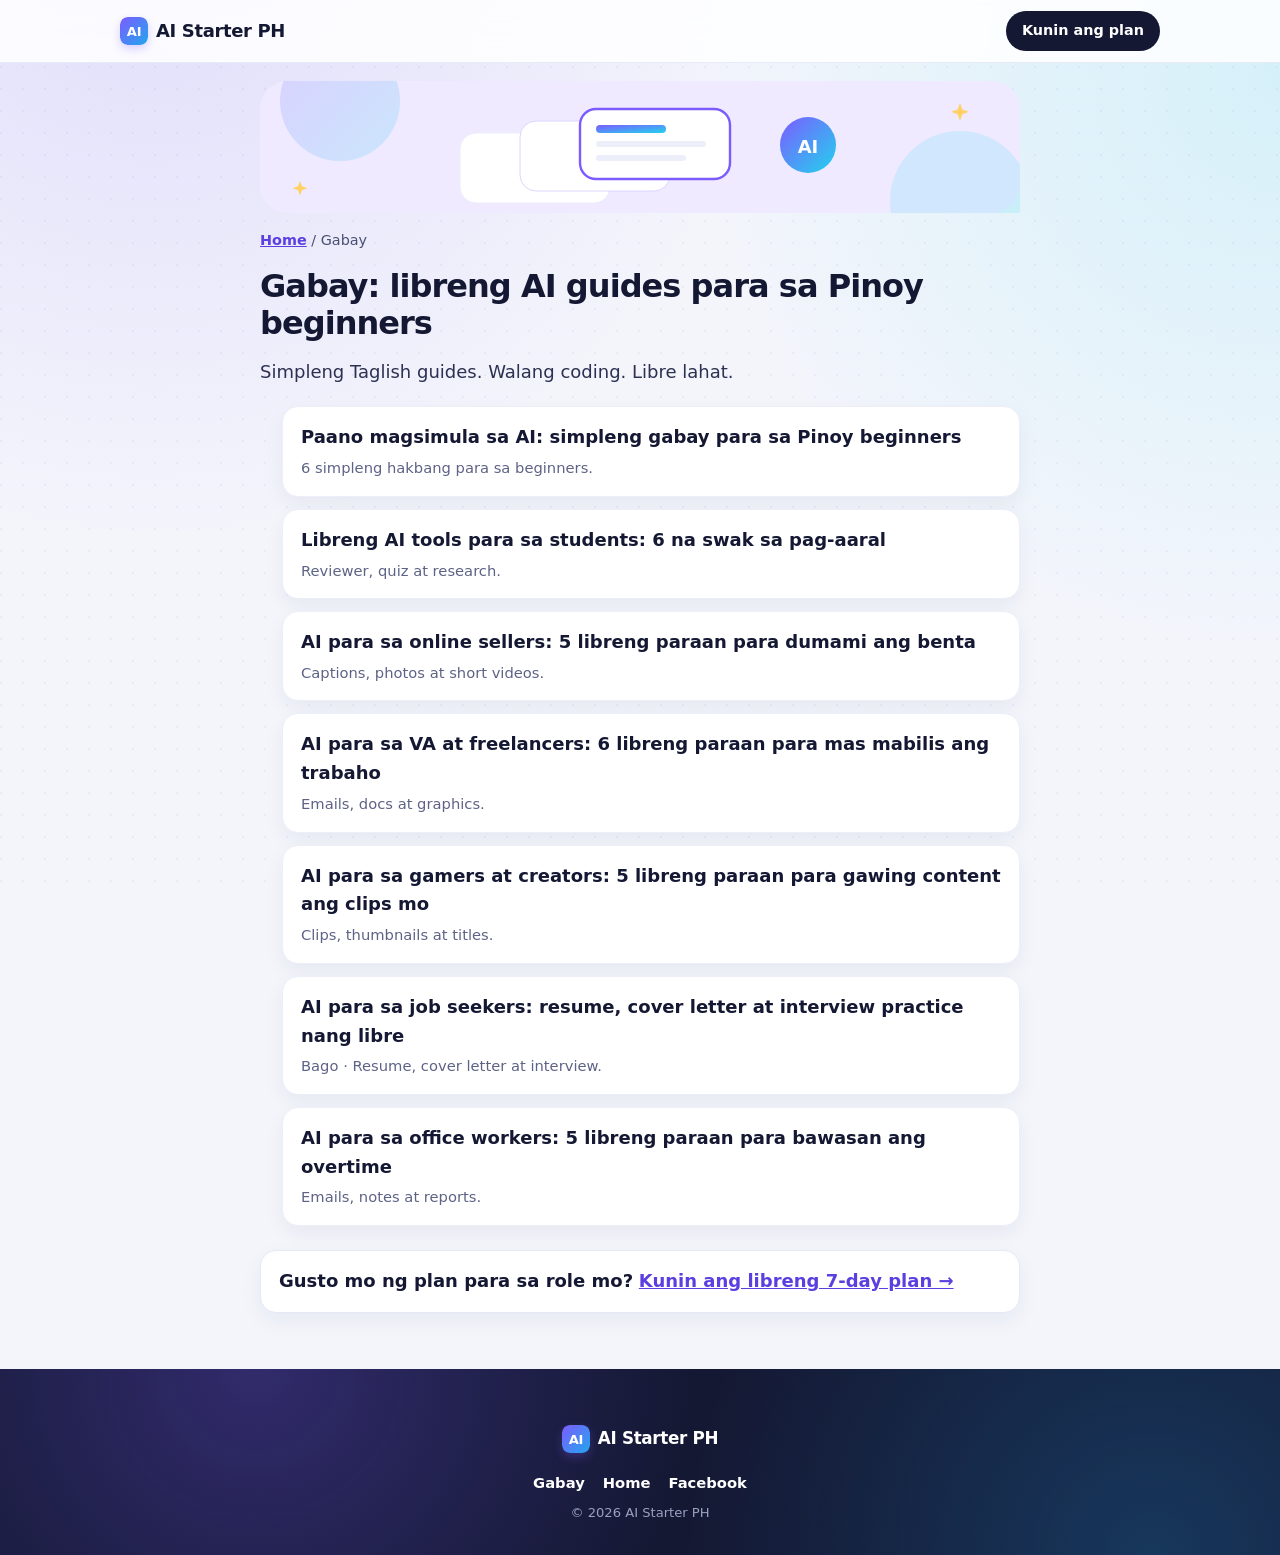
==== commit 6e42ede9: "Weekly review: job seekers AI guide, homepage guide cards, job FAQ, sitemap and llms.txt update" ====
--- a/gabay/index.html
+++ b/gabay/index.html
@@ -4,7 +4,7 @@
 <meta charset="utf-8">
 <meta name="viewport" content="width=device-width, initial-scale=1">
 <title>Gabay: libreng AI guides para sa Pinoy beginners | AI Starter PH</title>
-<meta name="description" content="Lahat ng libreng Taglish AI guides ng AI Starter PH. Simpleng hakbang para sa students, freelancers, sellers, creators at office workers.">
+<meta name="description" content="Lahat ng libreng Taglish AI guides ng AI Starter PH. Simpleng hakbang para sa students, job seekers, freelancers, sellers, creators at office workers.">
 <link rel="canonical" href="https://jecabs67.github.io/ai-starter-ph/gabay/">
 <link rel="icon" href="../favicon.svg" type="image/svg+xml">
 <meta property="og:type" content="website">
@@ -15,14 +15,14 @@
 <meta property="og:image:width" content="1200">
 <meta property="og:image:height" content="630">
 <meta property="og:site_name" content="AI Starter PH">
-<meta property="og:description" content="Lahat ng libreng Taglish AI guides ng AI Starter PH. Simpleng hakbang para sa students, freelancers, sellers, creators at office workers.">
+<meta property="og:description" content="Lahat ng libreng Taglish AI guides ng AI Starter PH. Simpleng hakbang para sa students, job seekers, freelancers, sellers, creators at office workers.">
 <meta name="twitter:card" content="summary_large_image">
 <meta name="twitter:title" content="Gabay: libreng AI guides para sa Pinoy beginners">
-<meta name="twitter:description" content="Lahat ng libreng Taglish AI guides ng AI Starter PH. Simpleng hakbang para sa students, freelancers, sellers, creators at office workers.">
+<meta name="twitter:description" content="Lahat ng libreng Taglish AI guides ng AI Starter PH. Simpleng hakbang para sa students, job seekers, freelancers, sellers, creators at office workers.">
 <meta name="twitter:image" content="https://jecabs67.github.io/ai-starter-ph/og-image.png">
 <link rel="apple-touch-icon" href="../apple-touch-icon.png">
 <link rel="stylesheet" href="../style.css">
-<script type="application/ld+json">{"@context": "https://schema.org", "@type": "CollectionPage", "name": "Gabay: mga AI guide para sa Pinoy beginners", "url": "https://jecabs67.github.io/ai-starter-ph/gabay/", "inLanguage": "fil", "hasPart": [{"@type": "Article", "name": "Paano magsimula sa AI", "url": "https://jecabs67.github.io/ai-starter-ph/gabay/paano-magsimula-sa-ai.html"}, {"@type": "Article", "name": "Libreng AI tools para sa students", "url": "https://jecabs67.github.io/ai-starter-ph/gabay/libreng-ai-tools-para-sa-students.html"}, {"@type": "Article", "name": "AI para sa online sellers", "url": "https://jecabs67.github.io/ai-starter-ph/gabay/ai-para-sa-online-sellers.html"}, {"@type": "Article", "name": "AI para sa VA at freelancers", "url": "https://jecabs67.github.io/ai-starter-ph/gabay/ai-para-sa-va-at-freelancers.html"}, {"@type": "Article", "name": "AI para sa gamers at creators", "url": "https://jecabs67.github.io/ai-starter-ph/gabay/ai-para-sa-gamers-at-creators.html"}, {"@type": "Article", "name": "AI para sa office workers", "url": "https://jecabs67.github.io/ai-starter-ph/gabay/ai-para-sa-office-workers.html"}]}</script>
+<script type="application/ld+json">{"@context": "https://schema.org", "@type": "CollectionPage", "name": "Gabay: mga AI guide para sa Pinoy beginners", "url": "https://jecabs67.github.io/ai-starter-ph/gabay/", "inLanguage": "fil", "hasPart": [{"@type": "Article", "name": "Paano magsimula sa AI", "url": "https://jecabs67.github.io/ai-starter-ph/gabay/paano-magsimula-sa-ai.html"}, {"@type": "Article", "name": "Libreng AI tools para sa students", "url": "https://jecabs67.github.io/ai-starter-ph/gabay/libreng-ai-tools-para-sa-students.html"}, {"@type": "Article", "name": "AI para sa online sellers", "url": "https://jecabs67.github.io/ai-starter-ph/gabay/ai-para-sa-online-sellers.html"}, {"@type": "Article", "name": "AI para sa VA at freelancers", "url": "https://jecabs67.github.io/ai-starter-ph/gabay/ai-para-sa-va-at-freelancers.html"}, {"@type": "Article", "name": "AI para sa gamers at creators", "url": "https://jecabs67.github.io/ai-starter-ph/gabay/ai-para-sa-gamers-at-creators.html"}, {"@type": "Article", "name": "AI para sa job seekers", "url": "https://jecabs67.github.io/ai-starter-ph/gabay/ai-para-sa-job-seekers.html"}, {"@type": "Article", "name": "AI para sa office workers", "url": "https://jecabs67.github.io/ai-starter-ph/gabay/ai-para-sa-office-workers.html"}]}</script>
 </head>
 <body>
 <a class="skip" href="#guide">Laktawan papunta sa gabay</a>
@@ -59,6 +59,7 @@
 <li><a href="ai-para-sa-online-sellers.html">AI para sa online sellers: 5 libreng paraan para dumami ang benta<small>Captions, photos at short videos.</small></a></li>
 <li><a href="ai-para-sa-va-at-freelancers.html">AI para sa VA at freelancers: 6 libreng paraan para mas mabilis ang trabaho<small>Emails, docs at graphics.</small></a></li>
 <li><a href="ai-para-sa-gamers-at-creators.html">AI para sa gamers at creators: 5 libreng paraan para gawing content ang clips mo<small>Clips, thumbnails at titles.</small></a></li>
+<li><a href="ai-para-sa-job-seekers.html">AI para sa job seekers: resume, cover letter at interview practice nang libre<small>Bago · Resume, cover letter at interview.</small></a></li>
 <li><a href="ai-para-sa-office-workers.html">AI para sa office workers: 5 libreng paraan para bawasan ang overtime<small>Emails, notes at reports.</small></a></li>
 </ul>
 <div class="box"><b>Gusto mo ng plan para sa role mo?</b> <a href="../#roles">Kunin ang libreng 7-day plan →</a></div>
--- a/style.css
+++ b/style.css
@@ -177,3 +177,17 @@
   from{opacity:0;transform:translateY(16px)}
   to{opacity:1;transform:none}
 }
+
+/* homepage guide cards (2026-11-16) */
+.guides{margin-top:8px}
+.gcards{display:grid;gap:14px;margin-top:22px}
+.gcard{position:relative;display:grid;grid-template-columns:44px 1fr;column-gap:14px;align-items:start;background:#fff;border:1px solid #eceefa;border-radius:20px;padding:18px 18px 18px 16px;text-decoration:none;color:#141833;box-shadow:0 8px 24px rgba(20,24,51,.05);transition:transform .15s,box-shadow .15s,border-color .15s}
+.gcard:hover,.gcard:focus-visible{transform:translateY(-2px);border-color:#c9bdff;box-shadow:0 12px 28px rgba(124,92,255,.12)}
+.gcard-icon{grid-row:span 3;width:44px;height:44px}
+.gcard-tag{justify-self:start;font-size:.7rem;font-weight:800;letter-spacing:.06em;text-transform:uppercase;color:#7c5cff;background:#efeaff;border-radius:999px;padding:3px 9px;margin-bottom:6px}
+.gcard-tag.new{color:#fff;background:linear-gradient(135deg,#7c5cff,#22a6ee)}
+.gcard b{font-size:1.04rem;line-height:1.3}
+.gcard small{color:#5d6386;font-size:.92rem;margin-top:3px}
+.gcards-all{display:inline-block;margin-top:16px;font-weight:700;color:#5b3fe0;text-decoration:none;border-bottom:2px solid #dcd6ff;padding-bottom:2px}
+.gcards-all:hover{border-color:#7c5cff}
+@media(min-width:760px){.gcards{grid-template-columns:repeat(3,1fr)}.gcard{grid-template-columns:1fr;row-gap:0}.gcard-icon{grid-row:auto;margin-bottom:12px}}
